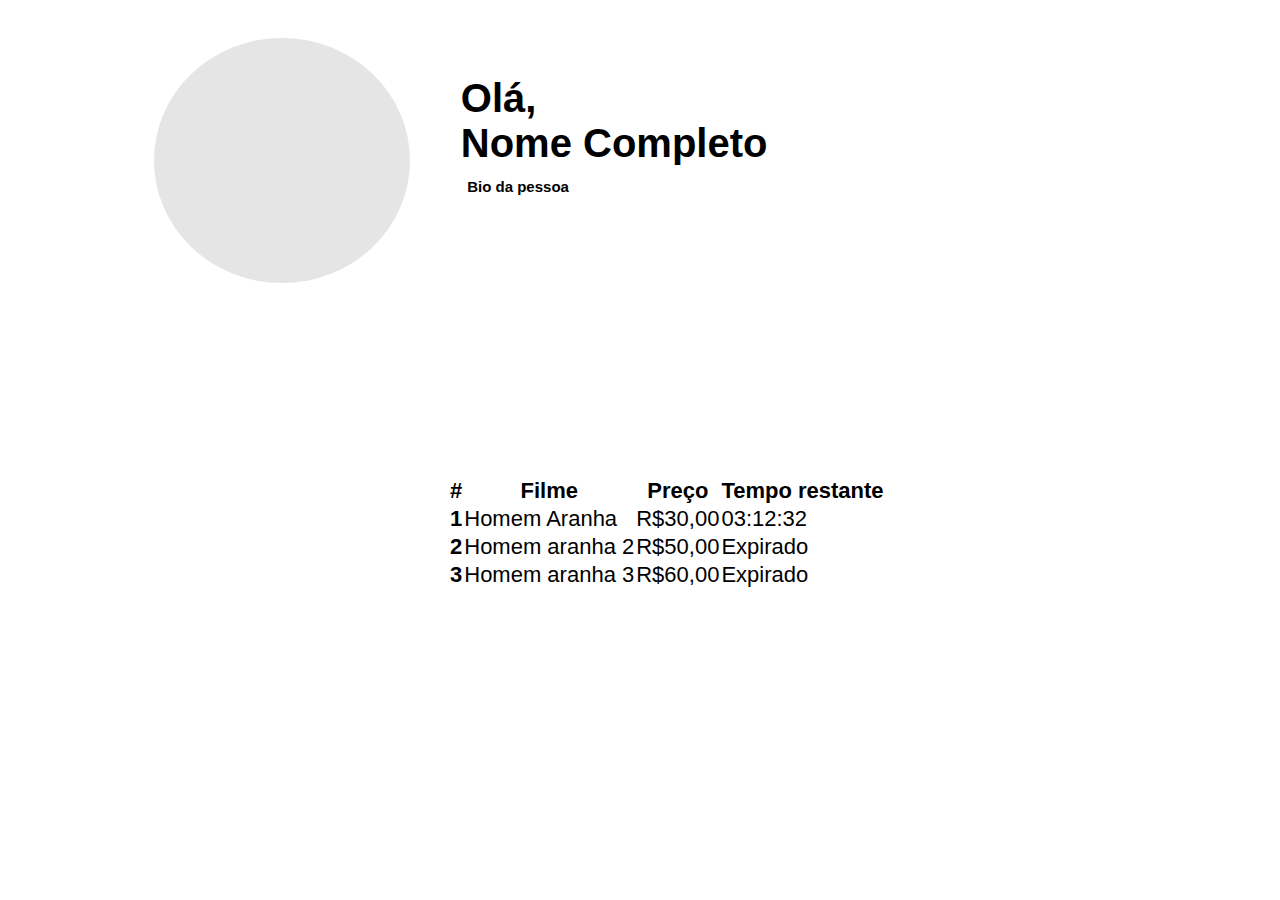
==== index.html @ f1071dbb "Add files via upload" ====
<!DOCTYPE html>
<html lang="pt">
<head>
    <title>FIFI FILMES</title>
    <link href="css/style.css" rel="stylesheet" />
    <meta nome="viewport" content="width=device-width, initial-scale=1.0, maximum-scale=1.0">
    <link href="https://cdn.jsdelivr.net/npm/bootstrap@5.1.3/dist/css/bootstrap.min.css" rel="stylesheet" integrity="sha384-1BmE4kWBq78iYhFldvKuhfTAU6auU8tT94WrHftjDbrCEXSU1oBoqyl2QvZ6jIW3" crossorigin="anonymous">
</head>
<body>
    <script src="script.js"></script>
      
    <section class="perfil">
        <div class="center">
            <div class="nomePessoa">
              <h1>Olá,</h1>
                <h1>Nome Completo</h1>
            </div>
            <div class="bioPessoa">
                <h4>Bio da pessoa</h4>
            </div>
        </div>
        <div class="extras">
        </div><!--extras-->  
    </section>

    <section class="tabela">
        <table class="table table-striped">
            <thead>
              <tr>
                <th scope="col">#</th>
                <th scope="col">Filme</th>
                <th scope="col">Preço</th>
                <th scope="col">Tempo restante</th>
              </tr>
            </thead>
            <tbody>
              <tr>
                <th scope="row">1</th>
                <td>Homem Aranha</td>
                <td>R$30,00</td>
                <td>03:12:32</td>
              </tr>
              <tr>
                <th scope="row">2</th>
                <td>Homem aranha 2</td>
                <td>R$50,00</td>
                <td>Expirado</td>
              </tr>
              <tr>
                <th scope="row">3</th>
                <td> Homem aranha 3</td>
                <td>R$60,00</td>
                <td>Expirado</td>
              </tr>
            </tbody>
          </table>
    </section>
       
</body>
</html>
---- css/style.css ----
*{
    margin: 0;
    padding: 0;
    box-sizing: border-box;
    font-family: Verdana, Geneva, Tahoma, sans-serif;
}
html,body{
    height: 100%;
    overflow-y: hidden;
}
.center{
    display: flex;
    flex-wrap: wrap;
    max-width: 1100px;
    margin: 0 auto;
    padding: 0.2%;
}

section.perfil{
    height: calc(100%-200px);
    position: relative;
}
.extras{
    border-radius: 100% 100% 100% 100%;
    bottom: 0;
    right: 0;
    width: 20%;
    height: 4800%;
    background-color: #E5E5E5;
    margin: 0%;
    position:absolute;
		left:12%;
		top:750%;
}
.nomePessoa{
    margin-top: 100px;
    font-weight: bolder;
}
.nomePessoa{
    font-size: 20px;
    font-weight: bolder;
    position:absolute;
		left:36%;
		top:1500%;
		margin-top:0%;
}
.bioPessoa{
    font-size: 15px;
    position:absolute;
		left:36.5%;
		top:3500%;
		margin-top:0%;
}
.tabela{
    font-size: 22px;
    position:absolute;
		left:35%;
		top:60%;
		margin-top:-5%;
}
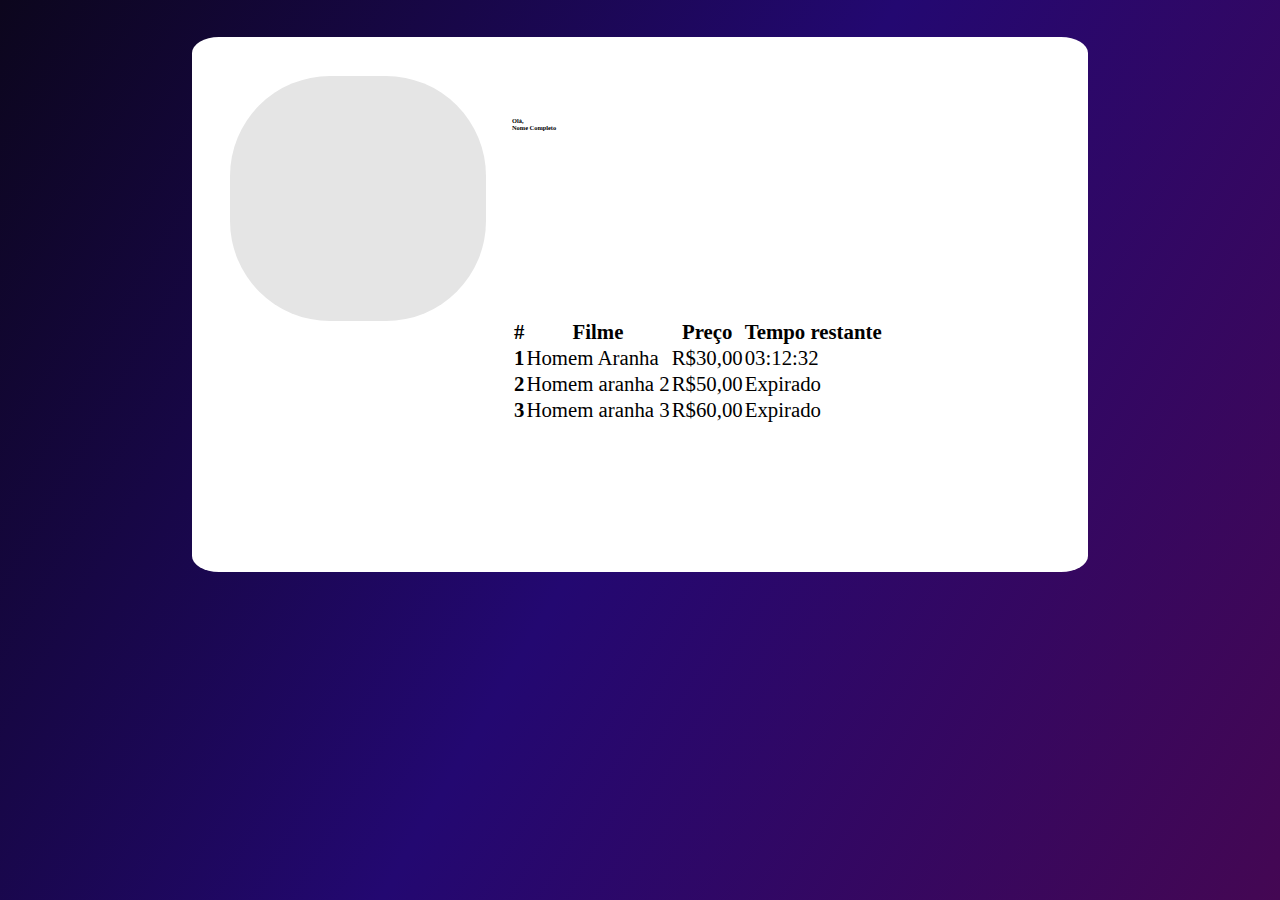
==== commit 8bd88ec5: "Add files via upload" ====
--- a/index.html
+++ b/index.html
@@ -1,60 +1,94 @@
 <!DOCTYPE html>
 <html lang="pt">
+
 <head>
-    <title>FIFI FILMES</title>
-    <link href="css/style.css" rel="stylesheet" />
-    <meta nome="viewport" content="width=device-width, initial-scale=1.0, maximum-scale=1.0">
-    <link href="https://cdn.jsdelivr.net/npm/bootstrap@5.1.3/dist/css/bootstrap.min.css" rel="stylesheet" integrity="sha384-1BmE4kWBq78iYhFldvKuhfTAU6auU8tT94WrHftjDbrCEXSU1oBoqyl2QvZ6jIW3" crossorigin="anonymous">
+  <title>FIFI FILMES</title>
+  <meta charset="UTF-8" />
+  <meta http-equiv="X-UA-Compatible" content="IE=edge" />
+  <link href="https://cdn.jsdelivr.net/npm/bootstrap@5.1.3/dist/css/bootstrap.min.css" rel="stylesheet"
+    integrity="sha384-1BmE4kWBq78iYhFldvKuhfTAU6auU8tT94WrHftjDbrCEXSU1oBoqyl2QvZ6jIW3" crossorigin="anonymous">
+  <link href="css/style.css" rel="stylesheet" />
+  <meta nome="viewport" content="width=device-width, initial-scale=1.0, maximum-scale=1.0">
+  <style>
+    main {
+      min-width: 320px;
+      max-width: 800px;
+      margin: auto;
+    }
+
+    img {
+      width: 100%;
+    }
+  </style>
 </head>
-<body>
+
+<body class="bg">
+
+
+  <section class="perfil">
+    <div class="center">
+      <div class="retangulo">
+      </div>
+      <!---retangulo-->
+
+      <section class="tabela">
+        <table class="table table-striped">
+          <thead>
+            <tr>
+              <th scope="col">#</th>
+              <th scope="col">Filme</th>
+              <th scope="col">Preço</th>
+              <th scope="col">Tempo restante</th>
+            </tr>
+          </thead>
+          <tbody>
+            <tr>
+              <th scope="row">1</th>
+              <td>Homem Aranha</td>
+              <td>R$30,00</td>
+              <td>03:12:32</td>
+            </tr>
+            <tr>
+              <th scope="row">2</th>
+              <td>Homem aranha 2</td>
+              <td>R$50,00</td>
+              <td>Expirado</td>
+            </tr>
+            <tr>
+              <th scope="row">3</th>
+              <td> Homem aranha 3</td>
+              <td>R$60,00</td>
+              <td>Expirado</td>
+            </tr>
+          </tbody>
+        </table>
+      </section>
+    </div>
+    <!--center-->
+    <div class="nomePessoa">
+      <h1>Olá,</h1>
+      <h1 id="nome">Nome Completo</h1>
+    </div>
+    <!--nomePessoa-->
+
+    <div class="bioPessoa">
+        <h2 id="bio"></h2>
+    </div>
+    <!--bioPessoa-->
+
+
+    <div class="foto" id="foto" style="border-radius: 100px;">
+     
+    </div>
+    <!--extras-->
+
+
+    <div class="background">
+    </div>
+    <!---background-->
+
+
     <script src="script.js"></script>
-      
-    <section class="perfil">
-        <div class="center">
-            <div class="nomePessoa">
-              <h1>Olá,</h1>
-                <h1>Nome Completo</h1>
-            </div>
-            <div class="bioPessoa">
-                <h4>Bio da pessoa</h4>
-            </div>
-        </div>
-        <div class="extras">
-        </div><!--extras-->  
-    </section>
+</body>
 
-    <section class="tabela">
-        <table class="table table-striped">
-            <thead>
-              <tr>
-                <th scope="col">#</th>
-                <th scope="col">Filme</th>
-                <th scope="col">Preço</th>
-                <th scope="col">Tempo restante</th>
-              </tr>
-            </thead>
-            <tbody>
-              <tr>
-                <th scope="row">1</th>
-                <td>Homem Aranha</td>
-                <td>R$30,00</td>
-                <td>03:12:32</td>
-              </tr>
-              <tr>
-                <th scope="row">2</th>
-                <td>Homem aranha 2</td>
-                <td>R$50,00</td>
-                <td>Expirado</td>
-              </tr>
-              <tr>
-                <th scope="row">3</th>
-                <td> Homem aranha 3</td>
-                <td>R$60,00</td>
-                <td>Expirado</td>
-              </tr>
-            </tbody>
-          </table>
-    </section>
-       
-</body>
 </html>--- a/css/style.css
+++ b/css/style.css
@@ -1,12 +1,29 @@
+.background{
+    background-color: gray;  
+}
 *{
     margin: 0;
     padding: 0;
     box-sizing: border-box;
-    font-family: Verdana, Geneva, Tahoma, sans-serif;
 }
 html,body{
     height: 100%;
-    overflow-y: hidden;
+    margin: 0px;;
+}
+.retangulo{
+    border-radius: 3% 3% 3% 3%;
+    bottom: 0;
+    right: 0;
+    width: 70%;
+    height: 10500%;
+    background-color: #ffffff;
+    margin: 0%;
+    position:absolute;
+		left:15%;
+		top:730%;
+}
+.bg{
+    background-image: linear-gradient(120deg, #0C061D, #230871, #440753);
 }
 .center{
     display: flex;
@@ -20,8 +37,17 @@
     height: calc(100%-200px);
     position: relative;
 }
-.extras{
-    border-radius: 100% 100% 100% 100%;
+
+.tabela{
+    font-size: 130%;
+    position:absolute;
+		left:40%;
+		top:7500%;
+		margin-top:-5%;
+}
+
+.foto{
+    border-radius: 100px;
     bottom: 0;
     right: 0;
     width: 20%;
@@ -29,32 +55,26 @@
     background-color: #E5E5E5;
     margin: 0%;
     position:absolute;
-		left:12%;
-		top:750%;
+		left:18%;
+		top:1500%;
 }
+
+
 .nomePessoa{
-    margin-top: 100px;
+    margin-top: 100%;
     font-weight: bolder;
-}
-.nomePessoa{
-    font-size: 20px;
+    font-size: 20%;
     font-weight: bolder;
     position:absolute;
-		left:36%;
-		top:1500%;
+		left:40%;
+		top:2300%;
 		margin-top:0%;
 }
+
 .bioPessoa{
-    font-size: 15px;
+    font-size: 180%;
     position:absolute;
-		left:36.5%;
-		top:3500%;
+		left:40%;
+		top:4300%;
 		margin-top:0%;
 }
-.tabela{
-    font-size: 22px;
-    position:absolute;
-		left:35%;
-		top:60%;
-		margin-top:-5%;
-}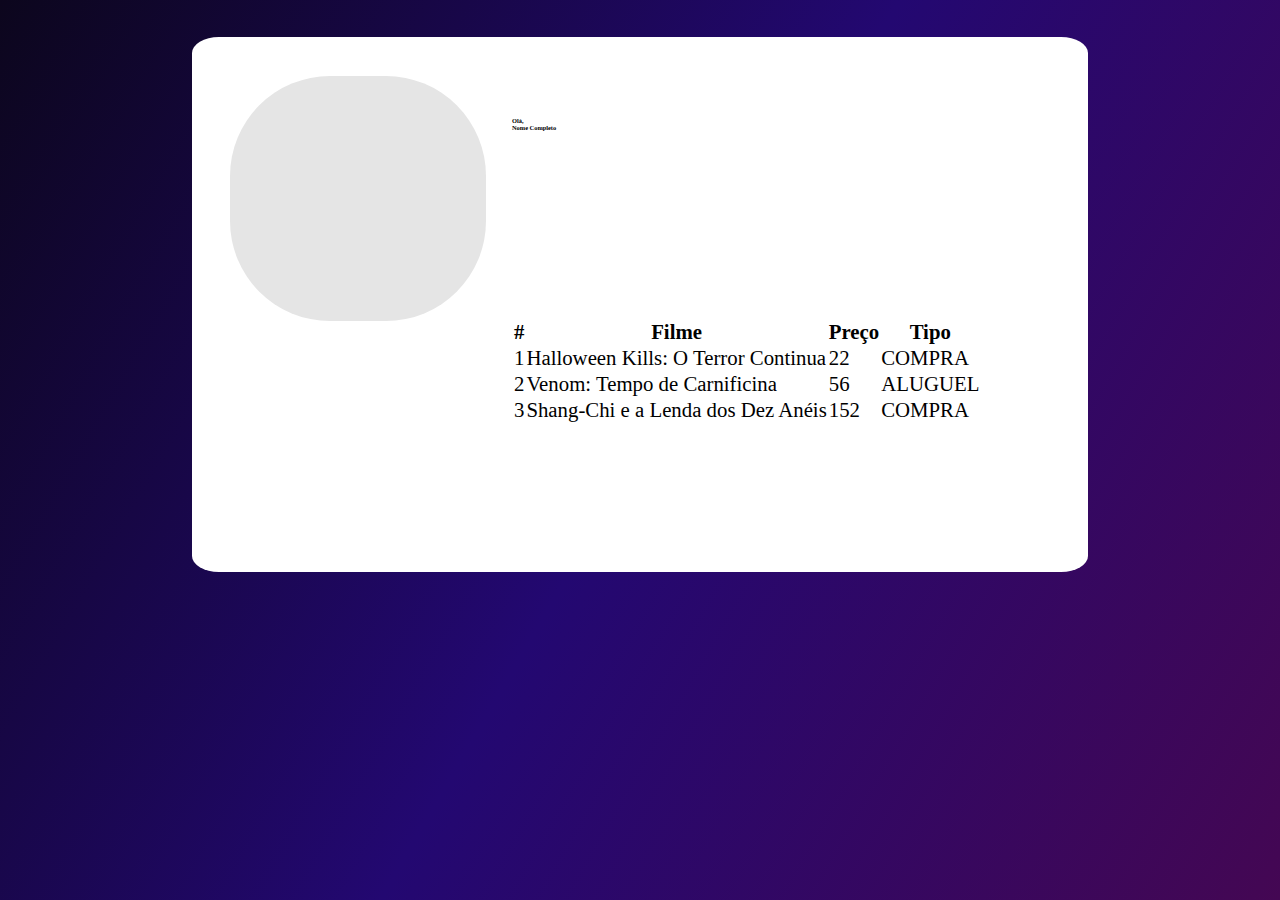
==== commit 8ebf1de7: "Add files via upload" ====
--- a/index.html
+++ b/index.html
@@ -38,28 +38,10 @@
               <th scope="col">#</th>
               <th scope="col">Filme</th>
               <th scope="col">Preço</th>
-              <th scope="col">Tempo restante</th>
+              <th scope="col">Tipo</th>
             </tr>
           </thead>
-          <tbody>
-            <tr>
-              <th scope="row">1</th>
-              <td>Homem Aranha</td>
-              <td>R$30,00</td>
-              <td>03:12:32</td>
-            </tr>
-            <tr>
-              <th scope="row">2</th>
-              <td>Homem aranha 2</td>
-              <td>R$50,00</td>
-              <td>Expirado</td>
-            </tr>
-            <tr>
-              <th scope="row">3</th>
-              <td> Homem aranha 3</td>
-              <td>R$60,00</td>
-              <td>Expirado</td>
-            </tr>
+          <tbody id= "tableContent">
           </tbody>
         </table>
       </section>
--- a/css/style.css
+++ b/css/style.css
@@ -47,7 +47,7 @@
 }
 
 .foto{
-    border-radius: 100px;
+    border-radius: 100%;
     bottom: 0;
     right: 0;
     width: 20%;
@@ -57,6 +57,9 @@
     position:absolute;
 		left:18%;
 		top:1500%;
+}
+.foto img{
+    border-radius: 50%;
 }
 
 
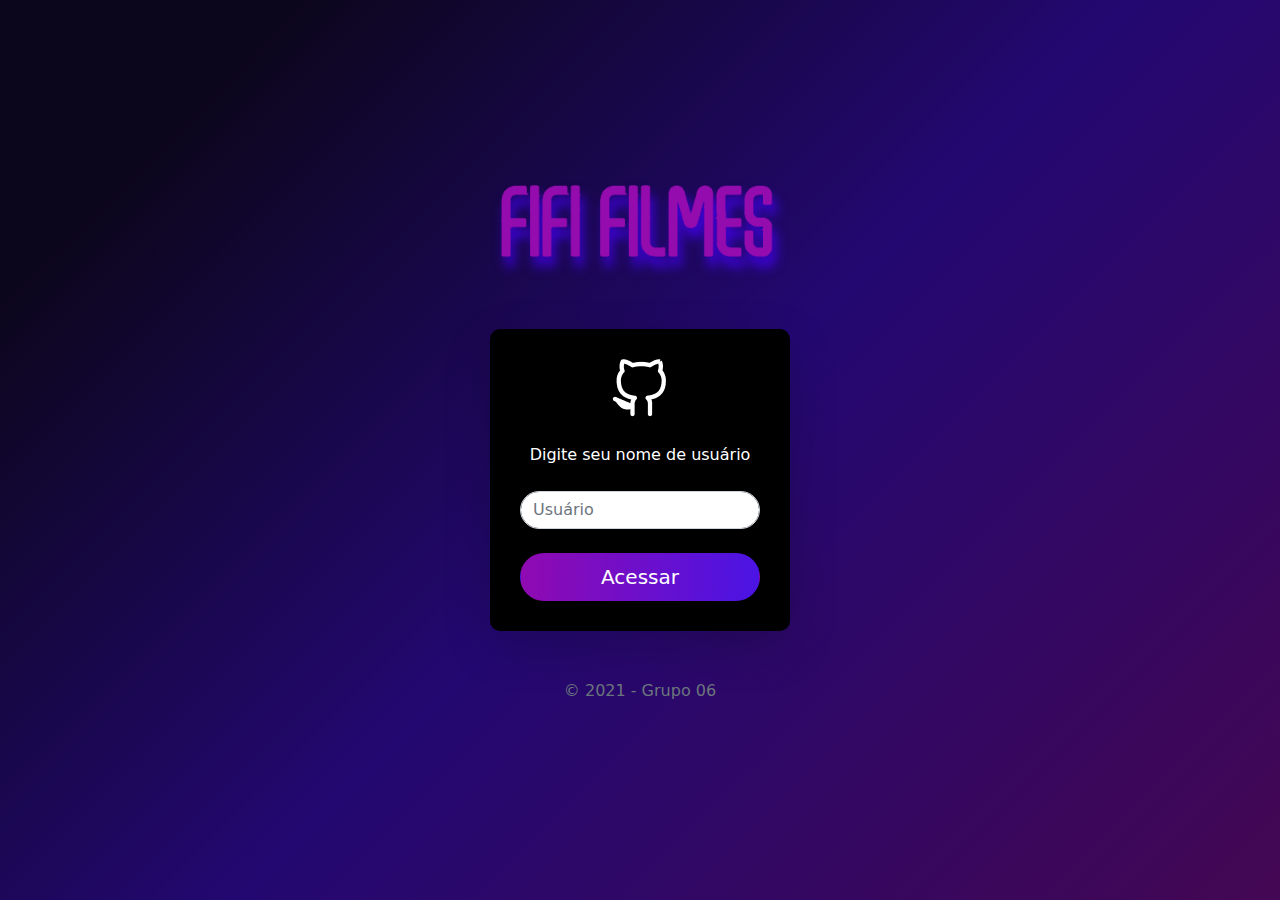
==== commit 2641fd4e: "Terminando código" ====
--- a/index.html
+++ b/index.html
@@ -1,76 +1,36 @@
-<!DOCTYPE html>
-<html lang="pt">
-
-<head>
-  <title>FIFI FILMES</title>
-  <meta charset="UTF-8" />
-  <meta http-equiv="X-UA-Compatible" content="IE=edge" />
-  <link href="https://cdn.jsdelivr.net/npm/bootstrap@5.1.3/dist/css/bootstrap.min.css" rel="stylesheet"
-    integrity="sha384-1BmE4kWBq78iYhFldvKuhfTAU6auU8tT94WrHftjDbrCEXSU1oBoqyl2QvZ6jIW3" crossorigin="anonymous">
-  <link href="css/style.css" rel="stylesheet" />
-  <meta nome="viewport" content="width=device-width, initial-scale=1.0, maximum-scale=1.0">
-  <style>
-    main {
-      min-width: 320px;
-      max-width: 800px;
-      margin: auto;
-    }
-
-    img {
-      width: 100%;
-    }
-  </style>
-</head>
-
-<body class="bg">
-
-
-  <section class="perfil">
-    <div class="center">
-      <div class="retangulo">
-      </div>
-      <!---retangulo-->
-
-      <section class="tabela">
-        <table class="table table-striped">
-          <thead>
-            <tr>
-              <th scope="col">#</th>
-              <th scope="col">Filme</th>
-              <th scope="col">Preço</th>
-              <th scope="col">Tipo</th>
-            </tr>
-          </thead>
-          <tbody id= "tableContent">
-          </tbody>
-        </table>
-      </section>
-    </div>
-    <!--center-->
-    <div class="nomePessoa">
-      <h1>Olá,</h1>
-      <h1 id="nome">Nome Completo</h1>
-    </div>
-    <!--nomePessoa-->
-
-    <div class="bioPessoa">
-        <h2 id="bio"></h2>
-    </div>
-    <!--bioPessoa-->
-
-
-    <div class="foto" id="foto" style="border-radius: 100px;">
-     
-    </div>
-    <!--extras-->
-
-
-    <div class="background">
-    </div>
-    <!---background-->
-
-
-    <script src="script.js"></script>
-</body>
-
-</html>+<!DOCTYPE html>
+<html lang="pt-BR" translate="no">
+<head>
+  <meta charset="utf-8" />
+  <meta name="viewport" content="width=device-width, initial-scale=1" />
+  <meta name="description" content="" />
+  <meta name="author" content="Grupo 06" />
+  <title>Login - Fifi Filmes</title>
+  <link href="./src/pages/Login/css/bootstrap.min.css" rel="stylesheet" />
+  <link href="./src/pages/Login/css/style.css" rel="stylesheet" />
+</head>
+<body class="text-center">
+  
+  <main class="login">
+    <form method="post">
+      <img src="./src/images/Logo.png" alt="Fifi Filmes" class="img-fluid mb-5" />
+
+      <div class="login-box shadow-lg">
+        <img src="./src/images/githubIcon.png" alt="github" class="mb-4">
+        <div class="mb-4">
+          <label for="exampleFormControlInput1" class="form-label mb-4">Digite seu nome de usuário</label>
+          <div class="input-group mb-3">
+            <input type="text" class="form-control rounded-pill" id="nomeUsuario" name="nomeUsuario" placeholder="Usuário" aria-label="Usuário" aria-describedby="basic-addon1" />
+          </div>
+        </div>
+        
+        <a class="w-100 btn btn-lg btn-login rounded-pill" href="#" id="botaoAcessar">Acessar</a>
+      </div>
+      <p class="mt-5 mb-3 text-muted">&copy; 2021 - Grupo 06</p>
+    </form>
+  </main>
+
+  <script src="./src/pages/Login/js/script.js"></script>
+
+</body>
+</html>
--- a/src/pages/Login/css/style.css
+++ b/src/pages/Login/css/style.css
@@ -0,0 +1,36 @@
+html,
+body {
+  height: 100%;
+}
+
+body {
+  display: flex;
+  align-items: center;
+  padding-top: 40px;
+  padding-bottom: 40px;
+  background: rgb(12,6,29);
+  background: linear-gradient(135deg,rgba(12,6,29,1) 14%, rgba(35,8,113,1)52%,rgba(68,7,83,1) 100%);
+}
+
+.login {
+  width: 100%;
+  max-width: 330px;
+  padding: 15px;
+  margin: auto;
+}
+
+
+.login .login-box {
+  background-color: black;
+  padding: 30px;
+  border-radius: 10px;
+}
+
+.login .login-box label {
+  color: white;
+}
+
+.login .login-box .btn-login {
+  background: linear-gradient(273.41deg, #4A14E4 0%, #900AB1 100%);
+  color: white;
+}